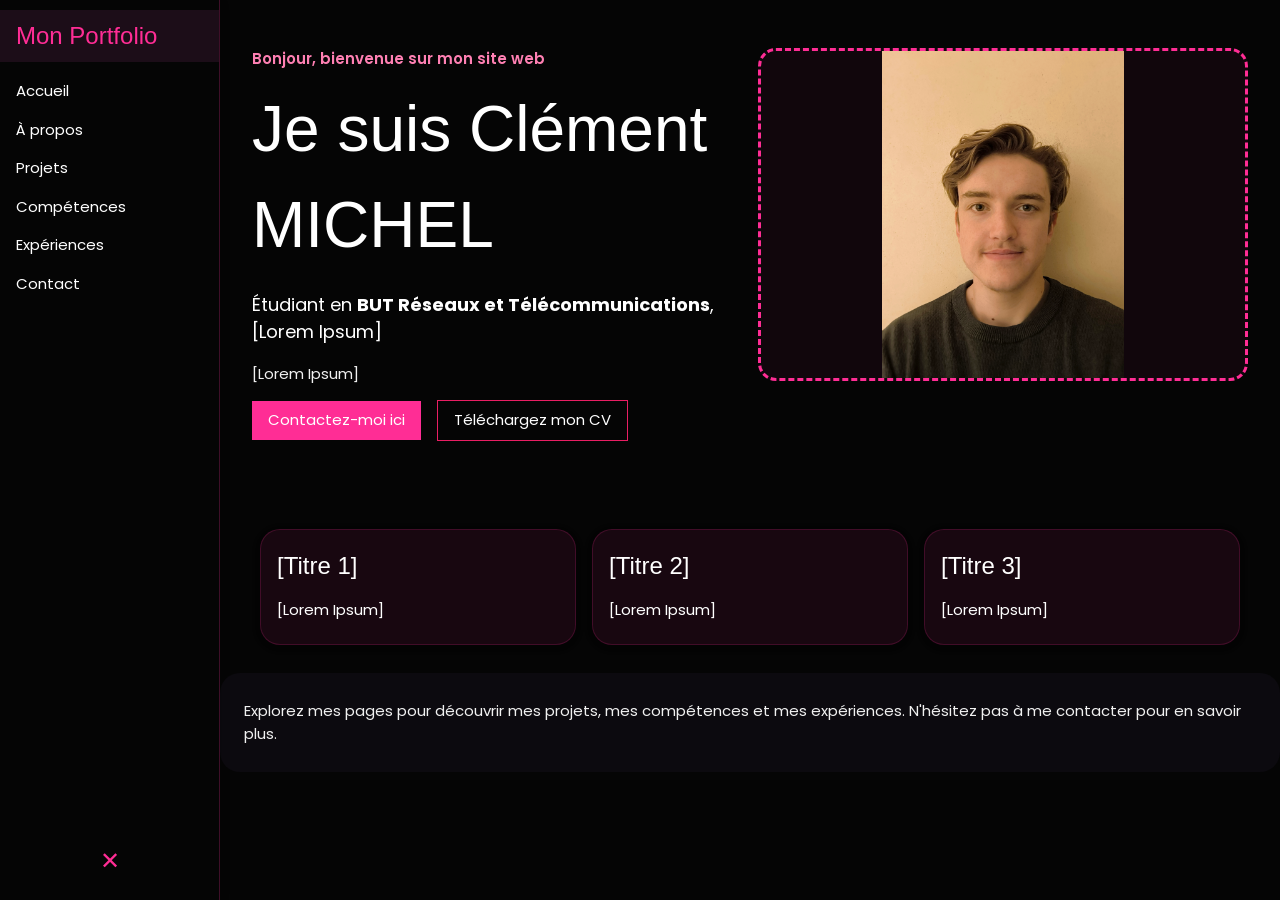
==== index.html @ a83ca9cd "Add files via upload" ====
<!DOCTYPE html>
<html lang="fr">
<head>
  <meta charset="UTF-8" />
  <meta name="viewport" content="width=device-width, initial-scale=1.0" />
  <title>Portfolio - Accueil</title>
  <link rel="stylesheet" href="https://www.w3schools.com/w3css/4/w3.css" />
  <link rel="stylesheet" href="style.css" />
</head>
<body class="w3-black">
  <nav class="w3-sidebar w3-bar-block w3-collapse w3-black w3-card w3-animate-left" style="width:220px;" id="mySidebar">
    <h3 class="w3-bar-item theme-pink">Mon Portfolio</h3>
    <a href="index.html" class="w3-bar-item w3-button w3-hover-pink">Accueil</a>
    <a href="about.html" class="w3-bar-item w3-button w3-hover-pink">À propos</a>
    <a href="projets.html" class="w3-bar-item w3-button w3-hover-pink">Projets</a>
    <a href="competences.html" class="w3-bar-item w3-button w3-hover-pink">Compétences</a>
    <a href="experiences.html" class="w3-bar-item w3-button w3-hover-pink">Expériences</a>
    <a href="contact.html" class="w3-bar-item w3-button w3-hover-pink">Contact</a>
    <button class="close-btn" onclick="closeSidebar()">✕</button>
  </nav>

  <header class="w3-bar w3-black w3-hide-large w3-large">
    <button class="w3-bar-item w3-button w3-pink w3-hover-black" onclick="w3_open()">☰ Menu</button>
    <span class="w3-bar-item">Portfolio</span>
  </header>

  <div class="w3-main" style="margin-left:220px;" id="main">
    <div class="w3-container w3-padding-32 hero-section">
      <div class="w3-row-padding">
        <div class="w3-half">
          <span class="top-label">Bonjour, bienvenue sur mon site web</span>
          <h1 class="w3-jumbo w3-text-white">Je suis Clément MICHEL</h1>
          <p class="w3-large">Étudiant en <strong>BUT Réseaux et Télécommunications</strong>, [Lorem Ipsum]</p>
          <p class="w3-text-light-grey">[Lorem Ipsum]</p>
          <div class="cta-buttons">
            <a href="contact.html" class="w3-button w3-pink w3-hover-black">Contactez-moi ici</a>
            <a href="cv.html" class="w3-button w3-black w3-border w3-border-pink w3-hover-pink">Téléchargez mon CV</a>
          </div>
        </div>
        <div class="w3-half photo-block">
          <div class="photo-placeholder w3-center w3-display-container">
            <img style="width: 50%; height: 50%;" src="IMG_20251212_102615.jpg">
          </div>
        </div>
      </div>
    </div>

    <section class="w3-container w3-padding-large">
      <div class="w3-row-padding w3-margin-top">
        <div class="w3-third w3-margin-bottom">
          <div class="w3-card w3-padding w3-hover-shadow" style="background: rgba(255, 45, 149, 0.08); border: 1px solid rgba(255, 45, 149, 0.18); border-radius: 20px;">
            <h3>[Titre 1]</h3>
            <p>[Lorem Ipsum]</p>
          </div>
        </div>
        <div class="w3-third w3-margin-bottom">
          <div class="w3-card w3-padding w3-hover-shadow" style="background: rgba(255, 45, 149, 0.08); border: 1px solid rgba(255, 45, 149, 0.18); border-radius: 20px;">
            <h3>[Titre 2]</h3>
            <p>[Lorem Ipsum]</p>
          </div>
        </div>
        <div class="w3-third w3-margin-bottom">
          <div class="w3-card w3-padding w3-hover-shadow" style="background: rgba(255, 45, 149, 0.08); border: 1px solid rgba(255, 45, 149, 0.18); border-radius: 20px;">
            <h3>[Titre 3]</h3>
            <p>[Lorem Ipsum]</p>
          </div>
        </div>
      </div>
    </section>

    <section class="w3-container w3-padding-large footer-section">
      <p class="w3-text-light-grey">Explorez mes pages pour découvrir mes projets, mes compétences et mes expériences. N'hésitez pas à me contacter pour en savoir plus.</p>
    </section>
  </div>

  <script src="script.js"></script>
</body>
</html>
---- style.css ----
@import url('https://fonts.googleapis.com/css2?family=Poppins:wght@300;400;500;600;700&display=swap');

body {
  font-family: 'Poppins', sans-serif;
}

.w3-black {
  background-color: #050505 !important;
}

.w3-pink {
  background-color: #ff2d95 !important;
}

.theme-pink {
  background-color: #1c0d18 !important;
  color: #ff2d95 !important;
}

.w3-sidebar {
  border-right: 1px solid #3e0f28 !important;
}

.hero-section {
  padding-top: 48px !important;
  padding-bottom: 48px !important;
}

.top-label {
  color: #ff80b3 !important;
  font-weight: 600 !important;
}

.photo-placeholder {
  border: 3px dashed #ff2d95 !important;
  border-radius: 18px !important;
  background: rgba(255, 45, 149, 0.05) !important;
}

.cta-buttons a {
  margin-right: 12px !important;
  margin-bottom: 12px !important;
}

.info-card {
  margin-bottom: 20px !important;
}

.footer-section {
  background: #0c0a0f !important;
  border-radius: 20px !important;
}

.close-btn {
  position: absolute !important;
  bottom: 20px !important;
  left: 50% !important;
  transform: translateX(-50%) !important;
  background: none !important;
  border: none !important;
  color: #ff2d95 !important;
  font-size: 24px !important;
  cursor: pointer !important;
  z-index: 1000 !important;
}

.project-section {
  margin-bottom: 40px !important;
}

.project-section h3 {
  margin-bottom: 20px !important;
  font-weight: 600 !important;
}

.project-row {
  display: flex !important;
  overflow-x: auto !important;
  gap: 20px !important;
  padding-bottom: 10px !important;
}

.project-card {
  min-width: 250px !important;
  height: 250px !important;
  background: rgba(255, 45, 149, 0.08) !important;
  border: 1px solid rgba(255, 45, 149, 0.18) !important;
  border-radius: 20px !important;
  display: flex !important;
  flex-direction: column !important;
  justify-content: center !important;
  align-items: center !important;
  text-align: center !important;
  padding: 20px !important;
  cursor: pointer !important;
  transition: all 0.3s ease !important;
}

.project-card:hover {
  transform: translateY(-5px) scale(0.95) !important;
  box-shadow: 0 8px 16px rgba(255, 45, 149, 0.3) !important;
}

.project-photo {
  width: 100px !important;
  height: 100px !important;
  border: 2px dashed #ff2d95 !important;
  border-radius: 10px !important;
  display: flex !important;
  align-items: center !important;
  justify-content: center !important;
  margin-bottom: 10px !important;
  background: rgba(255, 45, 149, 0.05) !important;
}

@media screen and (max-width: 900px) {
  .w3-main {
    margin-left: 0 !important;
  }
  .w3-sidebar {
    display: none !important;
  }
  .photo-block {
    margin-top: 32px !important;
  }
}
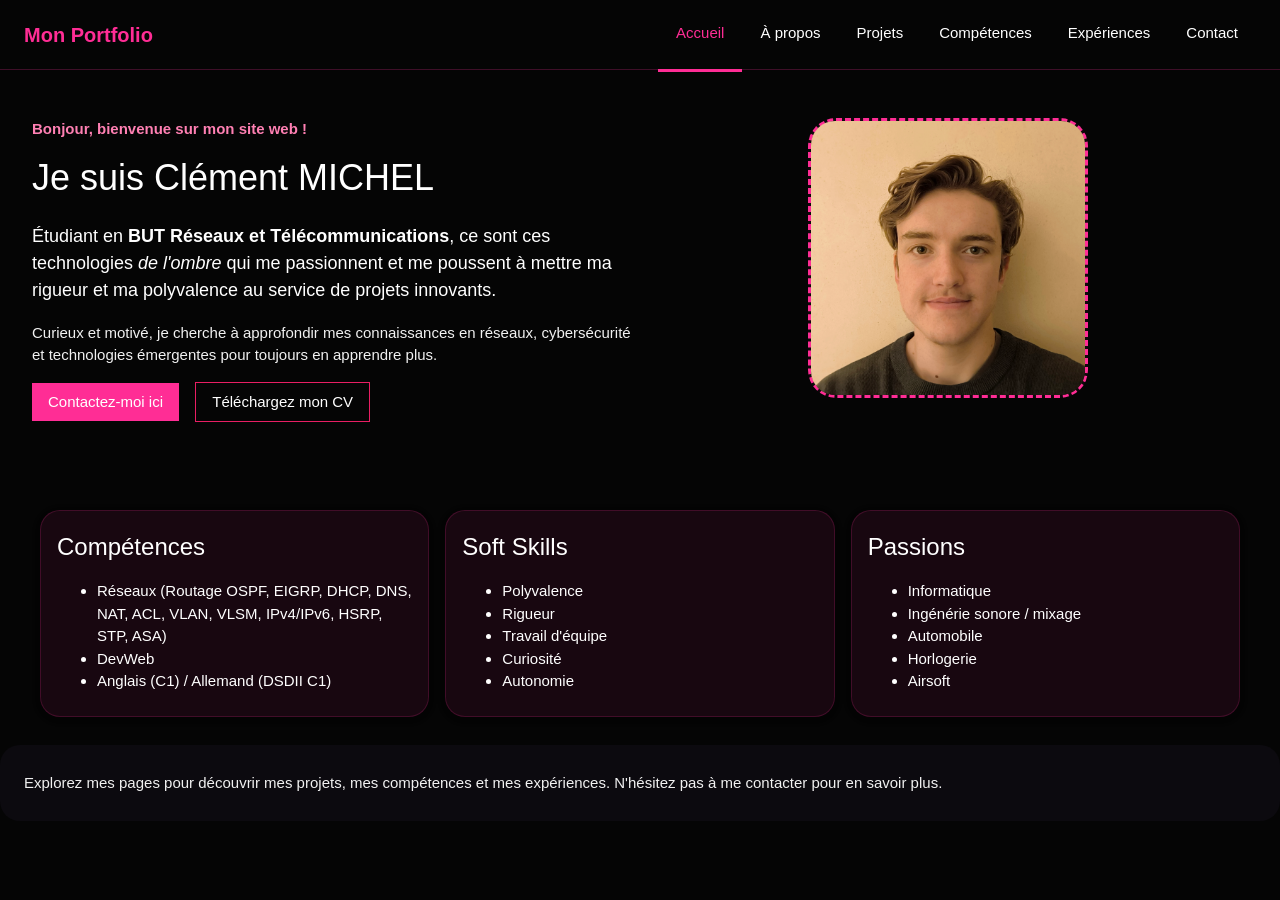
==== commit b962ccae: "Add new portfolio pages and functionality - Created 'about.html' for personal introduction and backg" ====
--- a/index.html
+++ b/index.html
@@ -5,41 +5,37 @@
   <meta name="viewport" content="width=device-width, initial-scale=1.0" />
   <title>Portfolio - Accueil</title>
   <link rel="stylesheet" href="https://www.w3schools.com/w3css/4/w3.css" />
-  <link rel="stylesheet" href="style.css" />
+  <link rel="stylesheet" href="templates/style.css" />
 </head>
 <body class="w3-black">
-  <nav class="w3-sidebar w3-bar-block w3-collapse w3-black w3-card w3-animate-left" style="width:220px;" id="mySidebar">
-    <h3 class="w3-bar-item theme-pink">Mon Portfolio</h3>
-    <a href="index.html" class="w3-bar-item w3-button w3-hover-pink">Accueil</a>
-    <a href="about.html" class="w3-bar-item w3-button w3-hover-pink">À propos</a>
-    <a href="projets.html" class="w3-bar-item w3-button w3-hover-pink">Projets</a>
-    <a href="competences.html" class="w3-bar-item w3-button w3-hover-pink">Compétences</a>
-    <a href="experiences.html" class="w3-bar-item w3-button w3-hover-pink">Expériences</a>
-    <a href="contact.html" class="w3-bar-item w3-button w3-hover-pink">Contact</a>
-    <button class="close-btn" onclick="closeSidebar()">✕</button>
+  <nav class="header-nav">
+    <h2>Mon Portfolio</h2>
+    <ul>
+      <li><a href="index.html" class="active">Accueil</a></li>
+      <li><a href="templates/about.html">À propos</a></li>
+      <li><a href="templates/projets.html">Projets</a></li>
+      <li><a href="templates/competences.html">Compétences</a></li>
+      <li><a href="templates/experiences.html">Expériences</a></li>
+      <li><a href="templates/contact.html">Contact</a></li>
+    </ul>
   </nav>
 
-  <header class="w3-bar w3-black w3-hide-large w3-large">
-    <button class="w3-bar-item w3-button w3-pink w3-hover-black" onclick="w3_open()">☰ Menu</button>
-    <span class="w3-bar-item">Portfolio</span>
-  </header>
-
-  <div class="w3-main" style="margin-left:220px;" id="main">
+  <div class="w3-main" id="main">
     <div class="w3-container w3-padding-32 hero-section">
       <div class="w3-row-padding">
         <div class="w3-half">
-          <span class="top-label">Bonjour, bienvenue sur mon site web</span>
-          <h1 class="w3-jumbo w3-text-white">Je suis Clément MICHEL</h1>
-          <p class="w3-large">Étudiant en <strong>BUT Réseaux et Télécommunications</strong>, [Lorem Ipsum]</p>
-          <p class="w3-text-light-grey">[Lorem Ipsum]</p>
+          <span class="top-label">Bonjour, bienvenue sur mon site web !</span>
+          <h1 class="w3-xxlarge w3-text-white">Je suis Clément MICHEL</h1>
+          <p class="w3-large">Étudiant en <strong>BUT Réseaux et Télécommunications</strong>, ce sont ces technologies <em>de l'ombre</em> qui me passionnent et me poussent à mettre ma rigueur et ma polyvalence au service de projets innovants.</em></p>
+          <p class="w3-text-light-grey">Curieux et motivé, je cherche à approfondir mes connaissances en réseaux, cybersécurité et technologies émergentes pour toujours en apprendre plus.</p>
           <div class="cta-buttons">
-            <a href="contact.html" class="w3-button w3-pink w3-hover-black">Contactez-moi ici</a>
-            <a href="cv.html" class="w3-button w3-black w3-border w3-border-pink w3-hover-pink">Téléchargez mon CV</a>
+            <a href="templates/contact.html" class="w3-button w3-pink w3-hover-black">Contactez-moi ici</a>
+            <a href="templates/cv.html" class="w3-button w3-black w3-border w3-border-pink w3-hover-pink">Téléchargez mon CV</a>
           </div>
         </div>
         <div class="w3-half photo-block">
           <div class="photo-placeholder w3-center w3-display-container">
-            <img style="width: 50%; height: 50%;" src="IMG_20251212_102615.jpg">
+            <img style="width: 100%; height: 100%; object-fit: cover; border-radius: 24px;" src="pictures/IMG_20251212_102615.jpg">
           </div>
         </div>
       </div>
@@ -49,20 +45,42 @@
       <div class="w3-row-padding w3-margin-top">
         <div class="w3-third w3-margin-bottom">
           <div class="w3-card w3-padding w3-hover-shadow" style="background: rgba(255, 45, 149, 0.08); border: 1px solid rgba(255, 45, 149, 0.18); border-radius: 20px;">
-            <h3>[Titre 1]</h3>
-            <p>[Lorem Ipsum]</p>
+            <h3>Compétences</h3>
+            <p>
+              <ul>
+                <li>Réseaux (Routage OSPF, EIGRP, DHCP, DNS, NAT, ACL, VLAN, VLSM, IPv4/IPv6, HSRP, STP, ASA)</li>
+                <li>DevWeb</li>
+                <li>Anglais (C1) / Allemand (DSDII C1)</li>
+              </ul>
+            </p>
           </div>
         </div>
         <div class="w3-third w3-margin-bottom">
           <div class="w3-card w3-padding w3-hover-shadow" style="background: rgba(255, 45, 149, 0.08); border: 1px solid rgba(255, 45, 149, 0.18); border-radius: 20px;">
-            <h3>[Titre 2]</h3>
-            <p>[Lorem Ipsum]</p>
+            <h3>Soft Skills</h3>
+            <p>
+              <ul>
+                <li>Polyvalence</li>
+                <li>Rigueur</li>
+                <li>Travail d'équipe</li>
+                <li>Curiosité</li>
+                <li>Autonomie</li>
+              </ul>
+            </p>
           </div>
         </div>
         <div class="w3-third w3-margin-bottom">
           <div class="w3-card w3-padding w3-hover-shadow" style="background: rgba(255, 45, 149, 0.08); border: 1px solid rgba(255, 45, 149, 0.18); border-radius: 20px;">
-            <h3>[Titre 3]</h3>
-            <p>[Lorem Ipsum]</p>
+            <h3>Passions</h3>
+            <p>
+              <ul>
+                <li>Informatique</li>
+                <li>Ingénérie sonore / mixage </li>
+                <li>Automobile</li>
+                <li>Horlogerie</li>
+                <li>Airsoft</li>
+              </ul>
+            </p>
           </div>
         </div>
       </div>
@@ -73,6 +91,6 @@
     </section>
   </div>
 
-  <script src="script.js"></script>
+  <script src="templates/script.js"></script>
 </body>
 </html>
--- a/templates/style.css
+++ b/templates/style.css
@@ -0,0 +1,243 @@
+
+/* Modal styles */
+.project-modal {
+  display: none;
+  position: fixed !important;
+  z-index: 1000 !important;
+  left: 0 !important;
+  top: 0 !important;
+  width: 100% !important;
+  height: 100% !important;
+  background-color: rgba(0, 0, 0, 0.8) !important;
+  animation: fadeIn 0.3s ease !important;
+}
+
+.project-modal.active {
+  display: block !important;
+}
+
+@keyframes fadeIn {
+  from { opacity: 0; }
+  to { opacity: 1; }
+}
+
+.project-modal-content {
+  background-color: #1a0f1a !important;
+  margin: 50px auto !important;
+  padding: 30px !important;
+  border: 1px solid #ff2d95 !important;
+  border-radius: 20px !important;
+  width: 90% !important;
+  max-width: 700px !important;
+  max-height: 80vh !important;
+  overflow-y: auto !important;
+  animation: slideIn 0.3s ease !important;
+}
+
+@keyframes slideIn {
+  from {
+    transform: translateY(-50px);
+    opacity: 0;
+  }
+  to {
+    transform: translateY(0);
+    opacity: 1;
+  }
+}
+
+.project-modal-close {
+  color: #ff2d95 !important;
+  float: right !important;
+  font-size: 28px !important;
+  font-weight: bold !important;
+  cursor: pointer !important;
+  transition: color 0.3s ease !important;
+}
+
+.project-modal-close:hover {
+  color: #ff80b3 !important;
+}
+@import url('https://fonts.googleapis.com/css2?family=Poppins:wght@300;400;500;600;700&display=swap');
+
+body {
+  font-family: 'Poppins', sans-serif;
+}
+
+.w3-black {
+  background-color: #050505 !important;
+}
+
+.w3-pink {
+  background-color: #ff2d95 !important;
+}
+
+.theme-pink {
+  background-color: #1c0d18 !important;
+  color: #ff2d95 !important;
+}
+
+.header-nav {
+  position: sticky !important;
+  top: 0 !important;
+  z-index: 999 !important;
+  background-color: #050505 !important;
+  border-bottom: 1px solid #3e0f28 !important;
+  padding: 0 !important;
+  display: flex !important;
+  align-items: center !important;
+  justify-content: space-between !important;
+  height: 70px !important;
+}
+
+.header-nav h2 {
+  margin: 0 !important;
+  padding: 0 24px !important;
+  color: #ff2d95 !important;
+  font-size: 20px !important;
+  font-weight: 600 !important;
+}
+
+.header-nav ul {
+  display: flex !important;
+  list-style: none !important;
+  margin: 0 !important;
+  padding: 0 24px !important;
+  gap: 0 !important;
+}
+
+.header-nav ul li a {
+  display: inline-block !important;
+  color: #fff !important;
+  text-decoration: none !important;
+  padding: 25px 18px !important;
+  border-bottom: 3px solid transparent !important;
+  transition: all 0.3s ease !important;
+}
+
+.header-nav ul li a:hover,
+.header-nav ul li a.active {
+  border-bottom-color: #ff2d95 !important;
+  color: #ff2d95 !important;
+}
+
+body {
+  padding-top: 0 !important;
+}
+
+.hero-section {
+  padding-top: 48px !important;
+  padding-bottom: 48px !important;
+}
+
+.top-label {
+  color: #ff80b3 !important;
+  font-weight: 600 !important;
+}
+
+.photo-placeholder {
+  border: 3px dashed #ff2d95 !important;
+  border-radius: 28px !important;
+  background: rgba(255, 45, 149, 0.05) !important;
+  width: 280px !important;
+  height: 280px !important;
+  aspect-ratio: 1 !important;
+  margin: 0 auto !important;
+}
+
+.cta-buttons a {
+  margin-right: 12px !important;
+  margin-bottom: 12px !important;
+}
+
+.info-card {
+  margin-bottom: 20px !important;
+}
+
+.footer-section {
+  background: #0c0a0f !important;
+  border-radius: 20px !important;
+}
+
+.close-btn {
+  position: absolute !important;
+  bottom: 20px !important;
+  left: 50% !important;
+  transform: translateX(-50%) !important;
+  background: none !important;
+  border: none !important;
+  color: #ff2d95 !important;
+  font-size: 24px !important;
+  cursor: pointer !important;
+  z-index: 1000 !important;
+}
+
+.project-section {
+  margin-bottom: 40px !important;
+}
+
+.project-section h3 {
+  margin-bottom: 20px !important;
+  font-weight: 600 !important;
+}
+
+.project-row {
+  display: flex !important;
+  overflow-x: auto !important;
+  gap: 20px !important;
+  padding-bottom: 10px !important;
+}
+
+.project-card {
+  min-width: 250px !important;
+  height: 250px !important;
+  background: rgba(255, 45, 149, 0.08) !important;
+  border: 1px solid rgba(255, 45, 149, 0.18) !important;
+  border-radius: 20px !important;
+  display: flex !important;
+  flex-direction: column !important;
+  justify-content: center !important;
+  align-items: center !important;
+  text-align: center !important;
+  padding: 20px !important;
+  cursor: pointer !important;
+  transition: all 0.3s ease !important;
+}
+
+.project-card:hover {
+  transform: translateY(-5px) scale(0.95) !important;
+  box-shadow: 0 8px 16px rgba(255, 45, 149, 0.3) !important;
+}
+
+.project-photo {
+  width: 100px !important;
+  height: 100px !important;
+  border: 2px dashed #ff2d95 !important;
+  border-radius: 10px !important;
+  display: flex !important;
+  align-items: center !important;
+  justify-content: center !important;
+  margin-bottom: 10px !important;
+  background: rgba(255, 45, 149, 0.05) !important;
+}
+
+@media screen and (max-width: 900px) {
+  .header-nav {
+    flex-wrap: wrap !important;
+  }
+  
+  .header-nav ul {
+    display: none !important;
+  }
+  
+  .header-nav h2 {
+    flex: 1 !important;
+  }
+  
+  .header-nav button {
+    padding: 8px 16px !important;
+  }
+  
+  .photo-block {
+    margin-top: 32px !important;
+  }
+}
